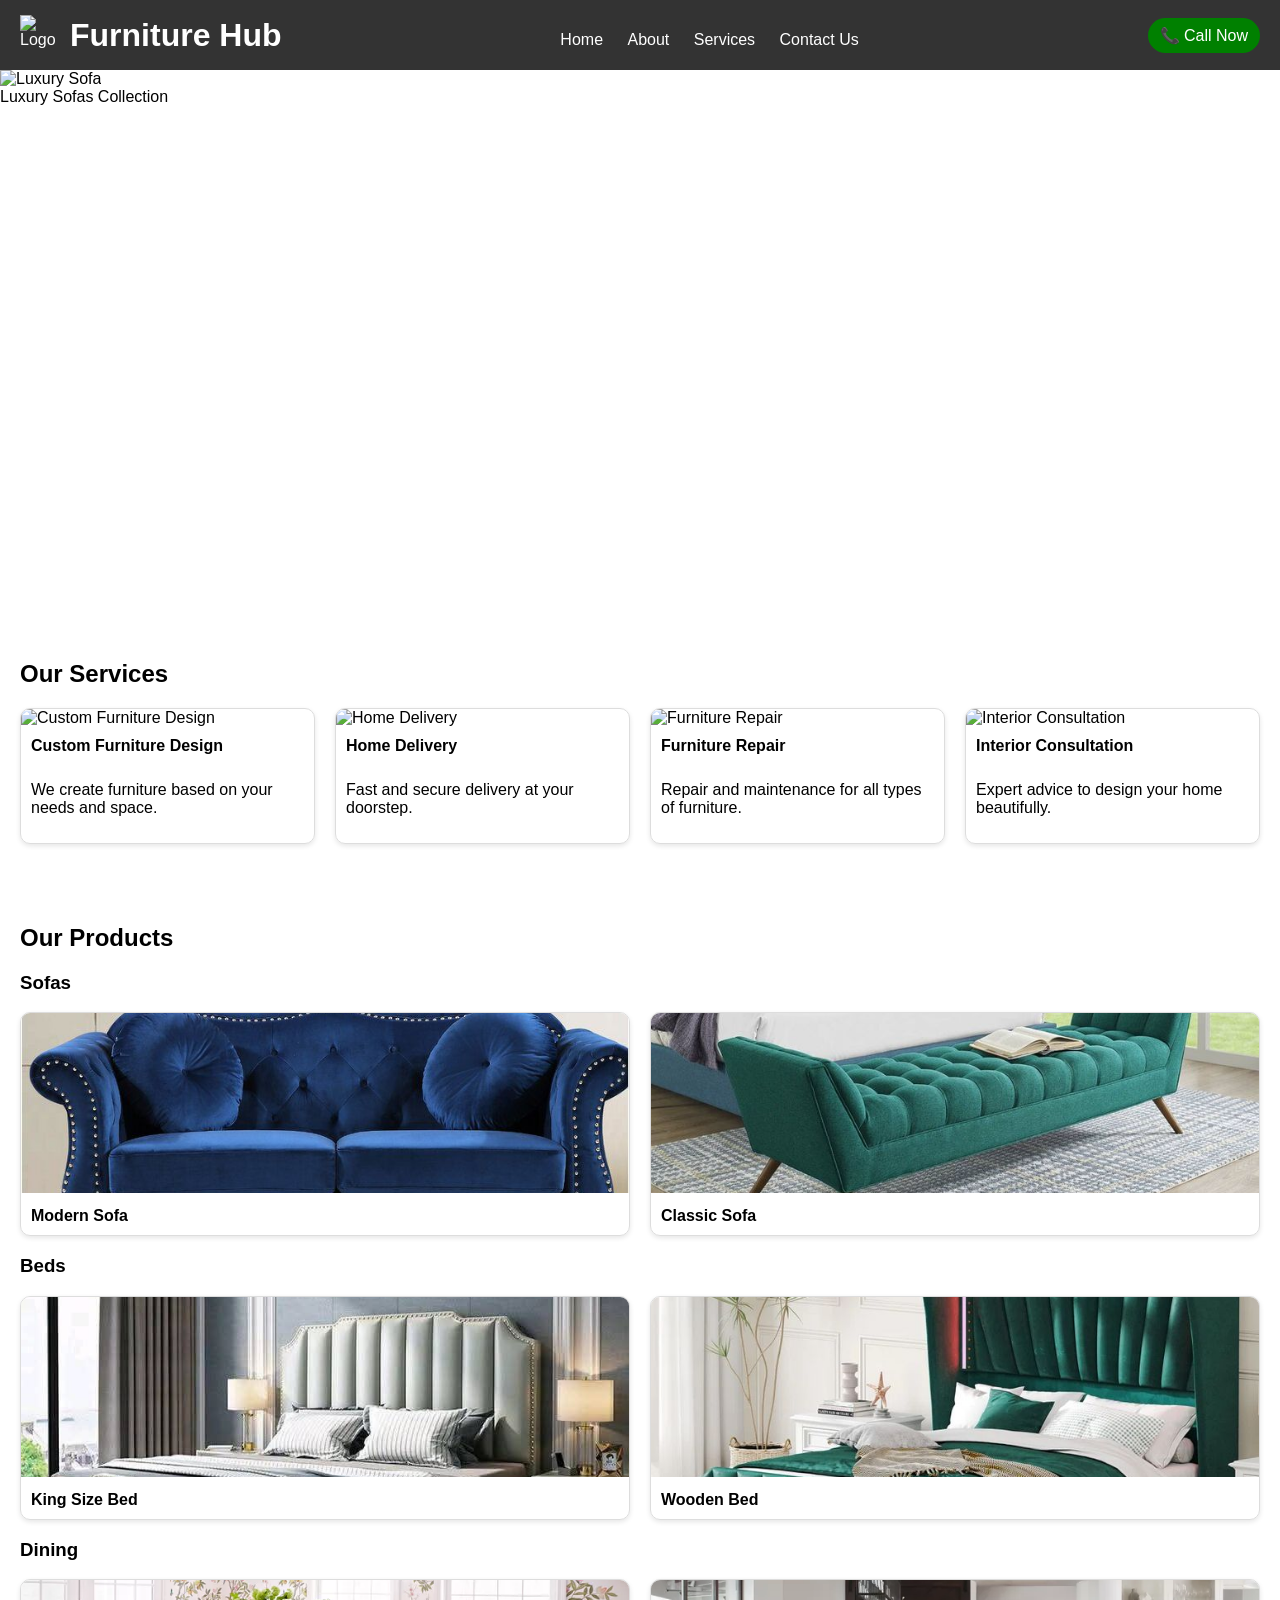
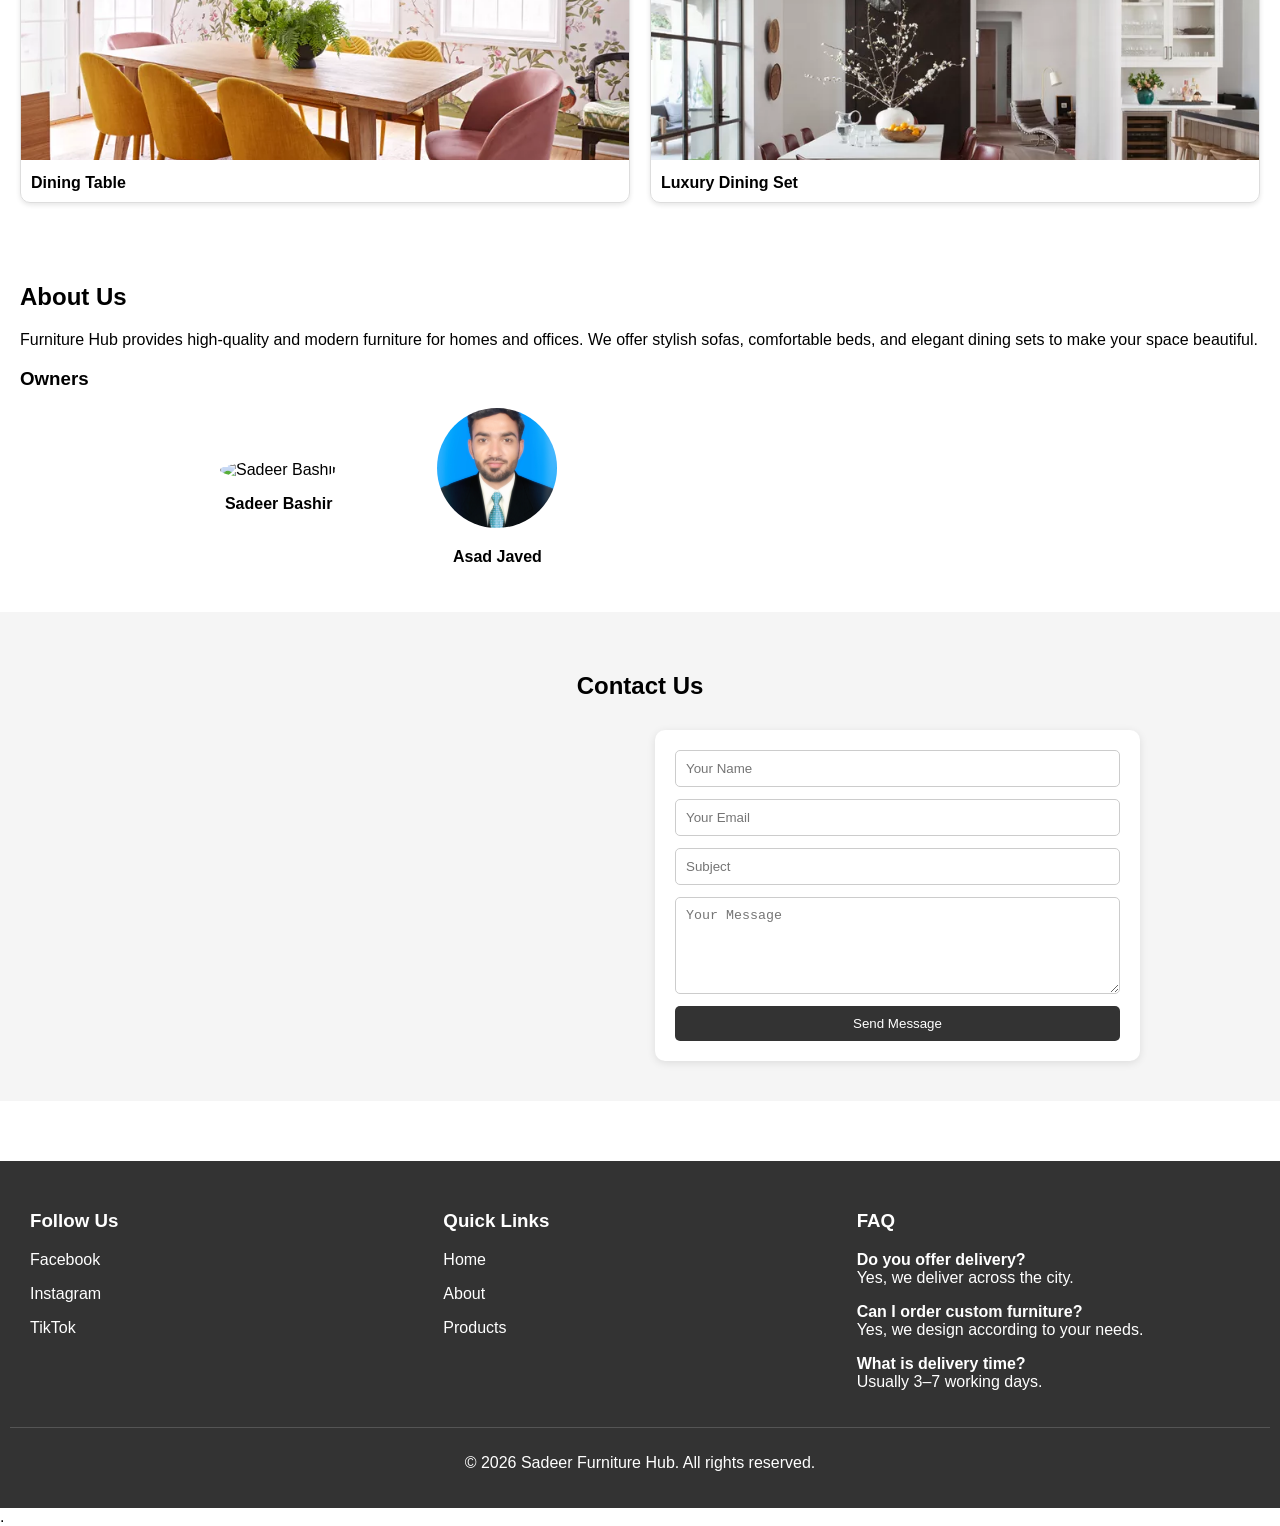
==== furniturehub.html @ c8f7354a "V1.0" ====
<!DOCTYPE html>
<html lang="en">
<head>
  <meta charset="UTF-8">
  <meta name="viewport" content="width=device-width, initial-scale=1.0">
  <title>Furniture Hub</title>

  <style>
    * { box-sizing: border-box; }

    body {
      margin: 0;
      font-family: Arial, sans-serif;
    }

    header {
      background: #333;
      color: white;
      padding: 15px 20px;
      display: flex;
      justify-content: space-between;
      align-items: center;
      flex-wrap: wrap;
    }

    nav {
      margin-top: 10px;
    }

    nav a {
      color: white;
      margin: 5px 10px;
      text-decoration: none;
      display: inline-block;
	  align-items:center;
    }

    /* Responsive Slider */
    .slider {
      position: relative;
      width: 100%;
      height: 60vh;
      overflow: hidden;
    }

    .slide {
      position: absolute;
      width: 100%;
      height: 100%;
      opacity: 0;
      transition: opacity 1s ease-in-out;
    }

    .slide img {
      width: 100%;
      height: 100%;
      object-fit: cover;
    }

    .active {
      opacity: 1;
    }

    section {
      padding: 30px 20px;
    }

    .products {
      display: grid;
      grid-template-columns: repeat(auto-fit, minmax(220px, 1fr));
      gap: 20px;
    }

    .card {
      border: 1px solid #ddd;
      border-radius: 10px;
      overflow: hidden;
      box-shadow: 0 2px 5px rgba(0,0,0,0.1);
    }

    .card img {
      width: 100%;
      height: 180px;
      object-fit: cover;
    }

    .card h3 {
      padding: 10px;
      margin: 0;
      font-size: 16px;
    }

    footer {
      background: #333;
      color: white;
      text-align: center;
      padding: 10px;
    }

    /* Mobile */
    @media (max-width: 768px) {
      header {
        flex-direction: column;
        align-items: flex-start;
      }

      .slider {
        height: 40vh;
      }

      nav {
        width: 100%;
      }

      nav a {
        display: block;
        margin: 8px 0;
      }
    }
    #contact {
  padding: 40px 20px;
  background: #f5f5f5;
}

#contact h2 {
  text-align: center;
  margin-bottom: 30px;
}

.contact-container {
  display: grid;
  grid-template-columns: repeat(auto-fit, minmax(280px, 1fr));
  gap: 30px;
  max-width: 1000px;
  margin: auto;
}

.contact-info {
  background: white;
  padding: 20px;
  border-radius: 10px;
  box-shadow: 0 2px 8px rgba(0,0,0,0.1);
}

.contact-form {
  background: white;
  padding: 20px;
  border-radius: 10px;
  box-shadow: 0 2px 8px rgba(0,0,0,0.1);
  display: flex;
  flex-direction: column;
}

.contact-form input,
.contact-form textarea {
  margin-bottom: 12px;
  padding: 10px;
  border: 1px solid #ccc;
  border-radius: 5px;
  outline: none;
}

.contact-form button {
  padding: 10px;
  background: #333;
  color: white;
  border: none;
  cursor: pointer;
  border-radius: 5px;
}

.contact-form button:hover {
  background: #555;
}
 .call-btn {
      position: fixed;
      bottom: 20px;
      right: 20px;
      background: green;
      color: white;
      padding: 12px 16px;
      border-radius: 50px;
      text-decoration: none;
      font-weight: bold;
    }
  </style>
</head>

<body>

<header>
  <div style="display:flex; align-items:center; gap:10px;">
    <img src="https://cdn-icons-png.flaticon.com/512/3081/3081559.png" alt="Logo" style="width:40px; height:40px; object-fit:contain;">
    <h1 style="margin:0;">Furniture Hub</h1>
  </div>
  <nav>
    <a href="#home">Home</a>
    <a href="#about">About</a>
    <a href="#services">Services</a>
    <a href="#contact">Contact Us</a>
  </nav>
  <a href="tel:03161550026" style="
  background: green;
  color: white;
  padding: 8px 12px;
  border-radius: 20px;
  text-decoration: none;
  margin-left: 10px;
">
  📞 Call Now
</a>
</header>

<!-- Responsive Slider -->
<!-- Modern Furniture Slider -->
<div class="slider" id="home">

  <div class="slide active">
    <img src="https://images.unsplash.com/photo-1505691938895-1758d7feb511?auto=format&fit=crop&w=1600&q=80" alt="Luxury Sofa">
    <div class="overlay">Luxury Sofas Collection</div>
  </div>

  <div class="slide">
    <img src="https://images.unsplash.com/photo-1501045661006-fcebe0257c3f?auto=format&fit=crop&w=1600&q=80" alt="Modern Living Room">
    <div class="overlay">Modern Living Room Designs</div>
  </div>

  <div class="slide">
    <img src="https://images.unsplash.com/photo-1505693416388-ac5ce068fe85?auto=format&fit=crop&w=1600&q=80" alt="Bedroom Furniture">
    <div class="overlay">Comfortable Bedroom Setup</div>
  </div>

  <div class="slide">
    <img src="https://images.unsplash.com/photo-1600585154526-990dced4db0d?auto=format&fit=crop&w=1600&q=80" alt="Dining Set">
    <div class="overlay">Elegant Dining Collection</div>
  </div>
</div>

<!-- Services Listing Section -->
<section id="our-services">
  <h2>Our Services</h2>

  <div class="products">

    <div class="card">
      <img src="https://images.unsplash.com/photo-1524758631624-e2822e304c36?auto=format&fit=crop&w=800&q=80" alt="Custom Furniture Design">
      <h3>Custom Furniture Design</h3>
      <p style="padding: 0 10px 10px;">We create furniture based on your needs and space.</p>
    </div>

    <div class="card">
      <img src="https://images.unsplash.com/photo-1581578731548-c64695cc6952?auto=format&fit=crop&w=800&q=80" alt="Home Delivery">
      <h3>Home Delivery</h3>
      <p style="padding: 0 10px 10px;">Fast and secure delivery at your doorstep.</p>
    </div>

    <div class="card">
      <img src="https://images.unsplash.com/photo-1586023492125-27b2c045efd7?auto=format&fit=crop&w=800&q=80" alt="Furniture Repair">
      <h3>Furniture Repair</h3>
      <p style="padding: 0 10px 10px;">Repair and maintenance for all types of furniture.</p>
    </div>

    <div class="card">
      <img src="https://images.unsplash.com/photo-1505691723518-36a5ac3b2f85?auto=format&fit=crop&w=800&q=80" alt="Interior Consultation">
      <h3>Interior Consultation</h3>
      <p style="padding: 0 10px 10px;">Expert advice to design your home beautifully.</p>
    </div>

  </div>
</section>

<section id="services">
  <h2>Our Products</h2>

  <h3>Sofas</h3>
  <div class="products">
    <div class="card">
      <img src="images\sofa.jpeg" alt="Modern Sofa" loading="lazy" referrerpolicy="no-referrer">
      <h3>Modern Sofa</h3>
    </div>
    <div class="card">
      <img src="images\sofa1.jpeg" alt="Classic Sofa" loading="lazy" referrerpolicy="no-referrer">
      <h3>Classic Sofa</h3>
    </div>
  </div>

  <h3>Beds</h3>
  <div class="products">
    <div class="card">
      <img src="images\image2.jpeg" alt="King Size Bed" loading="lazy" referrerpolicy="no-referrer">
      <h3>King Size Bed</h3>
    </div>
    <div class="card">
      <img src="images\image3.jpeg" alt="Wooden Bed" loading="lazy" referrerpolicy="no-referrer">
      <h3>Wooden Bed</h3>
    </div>
  </div>

  <h3>Dining</h3>
  <div class="products">
    <div class="card">
      <img src="images\dining.jpeg" alt="Dining Table" loading="lazy" referrerpolicy="no-referrer">
      <h3>Dining Table</h3>
    </div>
    <div class="card">
      <img src="images\dining1.jpeg" alt="Luxury Dining Set" loading="lazy" referrerpolicy="no-referrer">
      <h3>Luxury Dining Set</h3>
    </div>
  </div>

</section>
<section id="about">
  <h2>About Us</h2>
  <p>Furniture Hub provides high-quality and modern furniture for homes and offices. We offer stylish sofas, comfortable beds, and elegant dining sets to make your space beautiful.</p>

  <h3>Owners</h3>
  <div style="display:flex; flex-wrap:wrap; gap:100px; align-items:center;margin-left:200px;">
    <div style="text-align:center;">
      <img src="https://cdn-icons-png.flaticon.com/512/3135/3135715.png" alt="Sadeer Bashir" style="width:120px; height:120px; border-radius:50%; object-fit:cover;">
      <p><strong>Sadeer Bashir</strong></p>
    </div>

    <div style="text-align:center;">
      <img src="images/owner1.png" alt="Asad Javed" style="width:120px; height:120px; border-radius:50%; object-fit:cover;">
      <p><strong>Asad Javed</strong></p>
    </div>
  </div>
  </Section>
  <section id="contact">
  <h2>Contact Us</h2>

  <div class="contact-container">
    
    <iframe 
    src="https://www.google.com/maps?q=King+Mall+Gujranwala&output=embed" 
    width="100%" 
    height="300" 
    style="border:0; border-radius:10px;" 
    allowfullscreen="" 
    loading="lazy">
  </iframe>

    <form class="contact-form">
      <input type="text" placeholder="Your Name" required>
      <input type="email" placeholder="Your Email" required>
      <input type="text" placeholder="Subject">
      <textarea rows="5" placeholder="Your Message"></textarea>
      <button type="submit">Send Message</button>
    </form>

  </div>
</section>
  <Section>

  <!-- <h3>Location</h3>
  <p>Near King Mall, Gujranwala</p> -->

 
</section>

<footer>
  <div style="display:grid; grid-template-columns: repeat(auto-fit, minmax(220px,1fr)); gap:20px; padding:20px; text-align:left;">
    
    <div>
      <h3>Follow Us</h3>
      <p><a href="#" style="color:white; text-decoration:none;">Facebook</a></p>
      <p><a href="#" style="color:white; text-decoration:none;">Instagram</a></p>
      <p><a href="#" style="color:white; text-decoration:none;">TikTok</a></p>
    </div>

    <div>
      <h3>Quick Links</h3>
      <p><a href="#home" style="color:white; text-decoration:none;">Home</a></p>
      <p><a href="#about" style="color:white; text-decoration:none;">About</a></p>
      <p><a href="#services" style="color:white; text-decoration:none;">Products</a></p>
    </div>

    <div>
      <h3>FAQ</h3>
      <p><strong>Do you offer delivery?</strong><br>Yes, we deliver across the city.</p>
      <p><strong>Can I order custom furniture?</strong><br>Yes, we design according to your needs.</p>
      <p><strong>What is delivery time?</strong><br>Usually 3–7 working days.</p>
    </div>

  </div>

  <div style="text-align:center; padding:10px; border-top:1px solid #555;">
    <p>© 2026 Sadeer Furniture Hub. All rights reserved.</p>
  </div>
</footer>.
<!-- <a class="call-btn" href="tel:03161550026">📞 Call Now</a> -->
<script>
  let slides = document.querySelectorAll('.slide');
  let index = 0;

  function showSlide() {
    slides.forEach((slide) => slide.classList.remove('active'));
    slides[index].classList.add('active');
    index = (index + 1) % slides.length;
  }

  setInterval(showSlide, 3000);

  function sendToWhatsApp() {
  let name = document.getElementById("name").value;
  let email = document.getElementById("email").value;
  let subject = document.getElementById("subject").value;
  let message = document.getElementById("message").value;

  let phone = "923161550026"; // your WhatsApp number (country code + number)

  let text =
`Hello Furniture Hub,
Name: ${name}
Email: ${email}
Subject: ${subject}
Message: ${message}`;

  let url = "https://wa.me/" + phone + "?text=" + encodeURIComponent(text);

  window.open(url, "_blank");
}
</script>

</body>
</html>
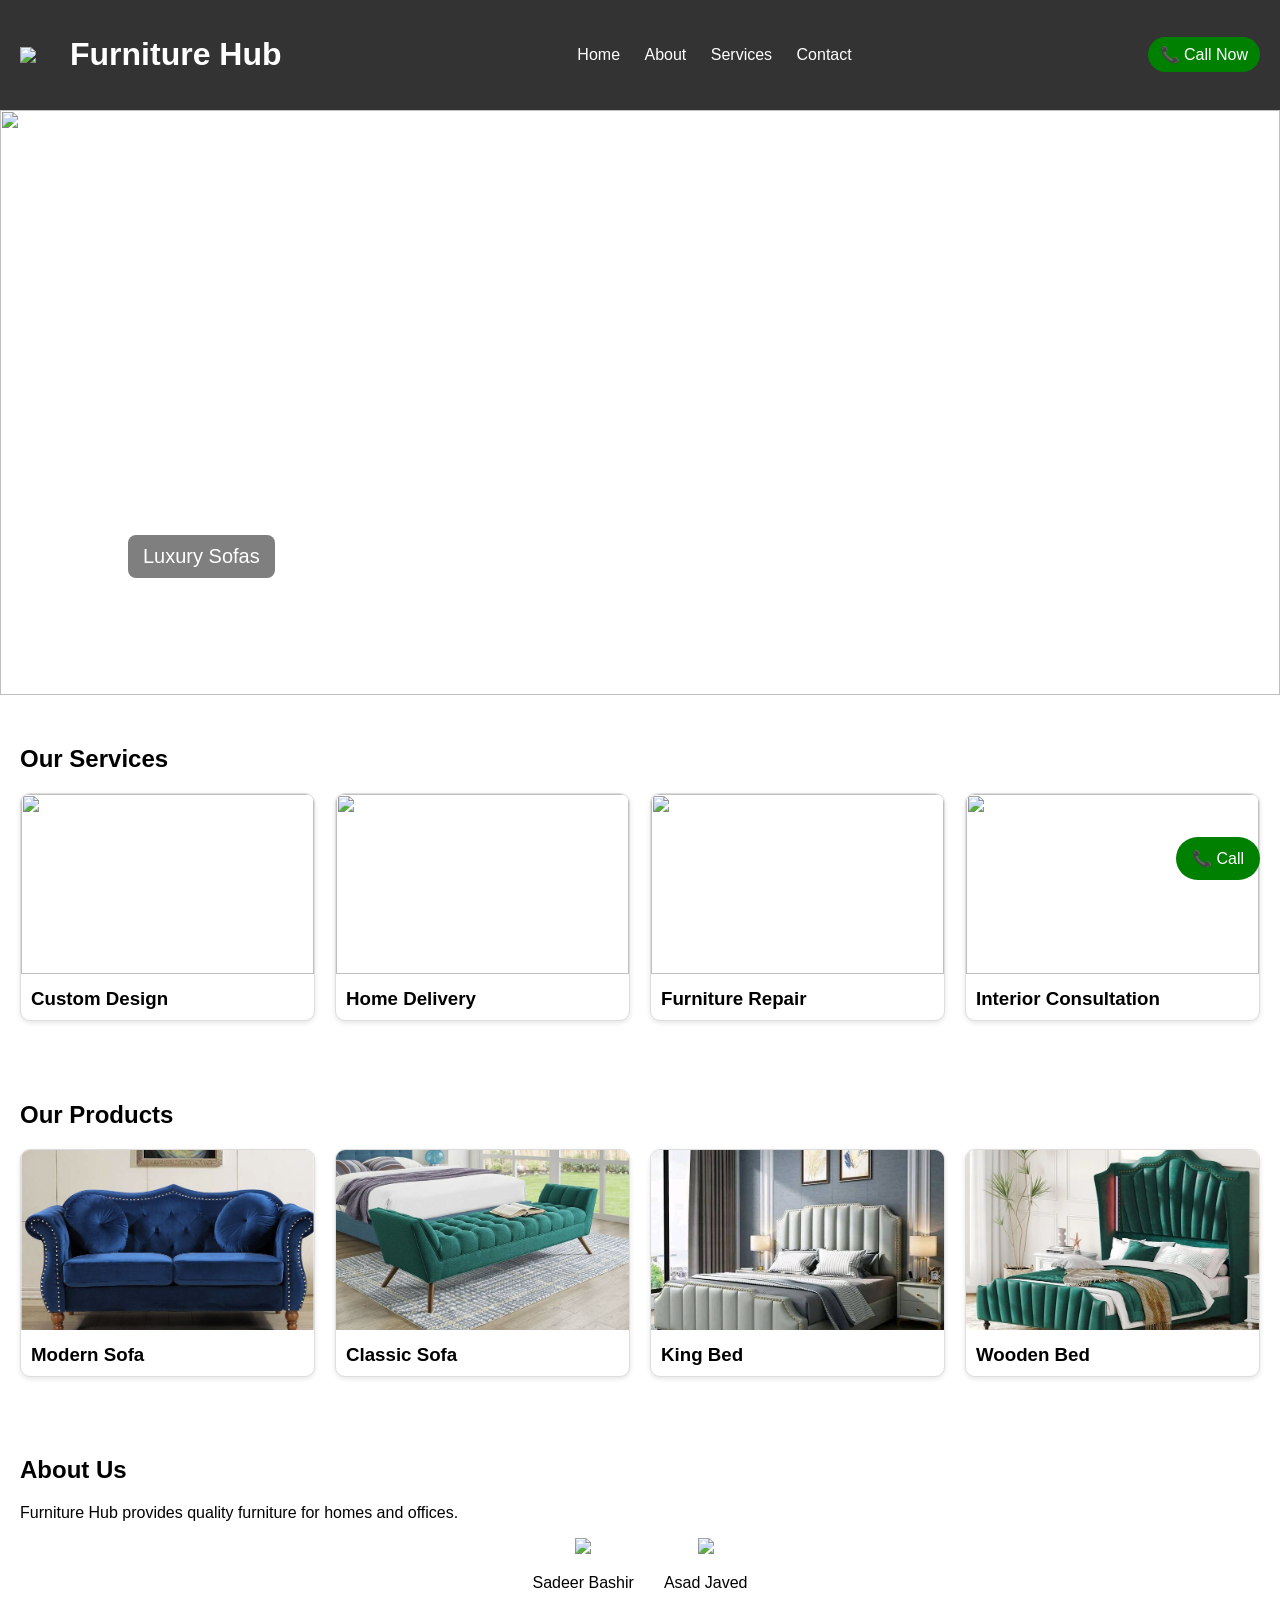
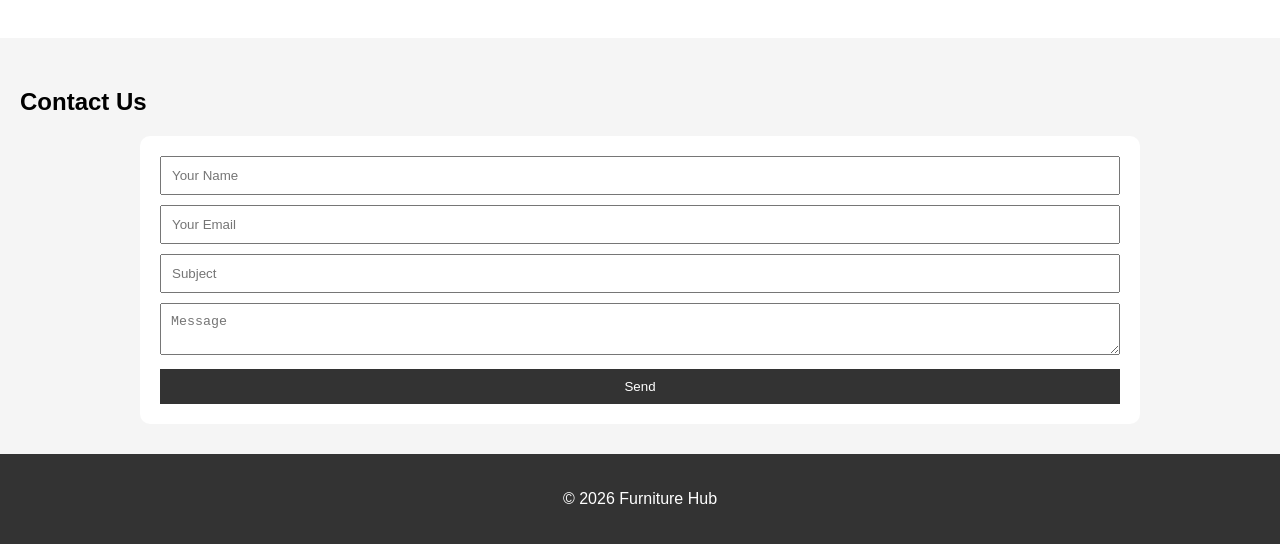
==== commit 41cdae8f: "V1.1" ====
--- a/furniturehub.html
+++ b/furniturehub.html
@@ -1,426 +1,348 @@
 <!DOCTYPE html>
 <html lang="en">
 <head>
-  <meta charset="UTF-8">
-  <meta name="viewport" content="width=device-width, initial-scale=1.0">
-  <title>Furniture Hub</title>
-
-  <style>
-    * { box-sizing: border-box; }
-
-    body {
-      margin: 0;
-      font-family: Arial, sans-serif;
-    }
-
-    header {
-      background: #333;
-      color: white;
-      padding: 15px 20px;
-      display: flex;
-      justify-content: space-between;
-      align-items: center;
-      flex-wrap: wrap;
-    }
-
-    nav {
-      margin-top: 10px;
-    }
-
-    nav a {
-      color: white;
-      margin: 5px 10px;
-      text-decoration: none;
-      display: inline-block;
-	  align-items:center;
-    }
-
-    /* Responsive Slider */
-    .slider {
-      position: relative;
-      width: 100%;
-      height: 60vh;
-      overflow: hidden;
-    }
-
-    .slide {
-      position: absolute;
-      width: 100%;
-      height: 100%;
-      opacity: 0;
-      transition: opacity 1s ease-in-out;
-    }
-
-    .slide img {
-      width: 100%;
-      height: 100%;
-      object-fit: cover;
-    }
-
-    .active {
-      opacity: 1;
-    }
-
-    section {
-      padding: 30px 20px;
-    }
-
-    .products {
-      display: grid;
-      grid-template-columns: repeat(auto-fit, minmax(220px, 1fr));
-      gap: 20px;
-    }
-
-    .card {
-      border: 1px solid #ddd;
-      border-radius: 10px;
-      overflow: hidden;
-      box-shadow: 0 2px 5px rgba(0,0,0,0.1);
-    }
-
-    .card img {
-      width: 100%;
-      height: 180px;
-      object-fit: cover;
-    }
-
-    .card h3 {
-      padding: 10px;
-      margin: 0;
-      font-size: 16px;
-    }
-
-    footer {
-      background: #333;
-      color: white;
-      text-align: center;
-      padding: 10px;
-    }
-
-    /* Mobile */
-    @media (max-width: 768px) {
-      header {
-        flex-direction: column;
-        align-items: flex-start;
-      }
-
-      .slider {
-        height: 40vh;
-      }
-
-      nav {
-        width: 100%;
-      }
-
-      nav a {
-        display: block;
-        margin: 8px 0;
-      }
-    }
-    #contact {
-  padding: 40px 20px;
+<meta charset="UTF-8">
+<meta name="viewport" content="width=device-width, initial-scale=1.0">
+<title>Furniture Hub</title>
+
+<style>
+* { box-sizing: border-box; }
+
+body {
+  margin: 0;
+  font-family: Arial, sans-serif;
+}
+
+/* HEADER */
+header {
+  background: #333;
+  color: white;
+  padding: 15px 20px;
+  display: flex;
+  justify-content: space-between;
+  align-items: center;
+  flex-wrap: wrap;
+  position: sticky;
+  top: 0;
+  z-index: 1000;
+}
+
+nav a {
+  color: white;
+  margin: 5px 10px;
+  text-decoration: none;
+}
+
+/* SLIDER */
+.slider {
+  position: relative;
+  width: 100%;
+  height: 65vh;
+  overflow: hidden;
+}
+
+.slide {
+  position: absolute;
+  width: 100%;
+  height: 100%;
+  opacity: 0;
+  transition: opacity 1s ease-in-out;
+}
+
+.slide img {
+  width: 100%;
+  height: 100%;
+  object-fit: cover;
+}
+
+.active {
+  opacity: 1;
+}
+
+.overlay {
+  position: absolute;
+  bottom: 20%;
+  left: 10%;
+  color: white;
+  background: rgba(0,0,0,0.5);
+  padding: 10px 15px;
+  border-radius: 8px;
+  font-size: 20px;
+}
+
+/* SECTIONS */
+section {
+  padding: 30px 20px;
+}
+
+/* PRODUCTS */
+.products {
+  display: grid;
+  grid-template-columns: repeat(auto-fit, minmax(220px, 1fr));
+  gap: 20px;
+}
+
+.card {
+  border: 1px solid #ddd;
+  border-radius: 10px;
+  overflow: hidden;
+  box-shadow: 0 2px 5px rgba(0,0,0,0.1);
+  background: white;
+}
+
+.card img {
+  width: 100%;
+  height: 180px;
+  object-fit: cover;
+}
+
+.card h3 {
+  padding: 10px;
+  margin: 0;
+}
+
+/* CONTACT */
+#contact {
   background: #f5f5f5;
-}
-
-#contact h2 {
-  text-align: center;
-  margin-bottom: 30px;
 }
 
 .contact-container {
   display: grid;
   grid-template-columns: repeat(auto-fit, minmax(280px, 1fr));
-  gap: 30px;
+  gap: 20px;
   max-width: 1000px;
   margin: auto;
-}
-
-.contact-info {
-  background: white;
-  padding: 20px;
-  border-radius: 10px;
-  box-shadow: 0 2px 8px rgba(0,0,0,0.1);
 }
 
 .contact-form {
   background: white;
   padding: 20px;
   border-radius: 10px;
-  box-shadow: 0 2px 8px rgba(0,0,0,0.1);
-  display: flex;
-  flex-direction: column;
 }
 
 .contact-form input,
 .contact-form textarea {
-  margin-bottom: 12px;
+  width: 100%;
+  margin-bottom: 10px;
   padding: 10px;
-  border: 1px solid #ccc;
-  border-radius: 5px;
-  outline: none;
 }
 
 .contact-form button {
+  width: 100%;
   padding: 10px;
   background: #333;
   color: white;
   border: none;
   cursor: pointer;
-  border-radius: 5px;
-}
-
-.contact-form button:hover {
-  background: #555;
-}
- .call-btn {
-      position: fixed;
-      bottom: 20px;
-      right: 20px;
-      background: green;
-      color: white;
-      padding: 12px 16px;
-      border-radius: 50px;
-      text-decoration: none;
-      font-weight: bold;
-    }
-  </style>
+}
+
+/* FOOTER */
+footer {
+  background: #333;
+  color: white;
+  text-align: center;
+  padding: 20px;
+}
+
+.call-btn {
+  position: fixed;
+  bottom: 20px;
+  right: 20px;
+  background: green;
+  color: white;
+  padding: 12px 16px;
+  border-radius: 50px;
+  text-decoration: none;
+}
+
+/* MOBILE */
+@media (max-width: 768px) {
+  header {
+    flex-direction: column;
+    align-items: flex-start;
+  }
+
+  .slider {
+    height: 40vh;
+  }
+
+  .overlay {
+    font-size: 14px;
+  }
+}
+</style>
 </head>
 
 <body>
 
 <header>
-  <div style="display:flex; align-items:center; gap:10px;">
-    <img src="https://cdn-icons-png.flaticon.com/512/3081/3081559.png" alt="Logo" style="width:40px; height:40px; object-fit:contain;">
-    <h1 style="margin:0;">Furniture Hub</h1>
-  </div>
+  <div style="display:flex;align-items:center;gap:10px;">
+    <img src="https://cdn-icons-png.flaticon.com/512/3081/3081559.png" width="40">
+    <h1>Furniture Hub</h1>
+  </div>
+
   <nav>
     <a href="#home">Home</a>
     <a href="#about">About</a>
-    <a href="#services">Services</a>
-    <a href="#contact">Contact Us</a>
+    <a href="#our-services">Services</a>
+    <a href="#contact">Contact</a>
   </nav>
-  <a href="tel:03161550026" style="
-  background: green;
-  color: white;
-  padding: 8px 12px;
-  border-radius: 20px;
-  text-decoration: none;
-  margin-left: 10px;
-">
-  📞 Call Now
-</a>
+
+  <a href="tel:03161550026" style="background:green;color:white;padding:8px 12px;border-radius:20px;text-decoration:none;">
+    📞 Call Now
+  </a>
 </header>
 
-<!-- Responsive Slider -->
-<!-- Modern Furniture Slider -->
+<!-- SLIDER -->
 <div class="slider" id="home">
 
   <div class="slide active">
-    <img src="https://images.unsplash.com/photo-1505691938895-1758d7feb511?auto=format&fit=crop&w=1600&q=80" alt="Luxury Sofa">
-    <div class="overlay">Luxury Sofas Collection</div>
+    <img src="https://images.unsplash.com/photo-1505691938895-1758d7feb511?auto=format&fit=crop&w=1600&q=80">
+    <div class="overlay">Luxury Sofas</div>
   </div>
 
   <div class="slide">
-    <img src="https://images.unsplash.com/photo-1501045661006-fcebe0257c3f?auto=format&fit=crop&w=1600&q=80" alt="Modern Living Room">
-    <div class="overlay">Modern Living Room Designs</div>
+    <img src="https://images.unsplash.com/photo-1501045661006-fcebe0257c3f?auto=format&fit=crop&w=1600&q=80">
+    <div class="overlay">Modern Living Room</div>
   </div>
 
   <div class="slide">
-    <img src="https://images.unsplash.com/photo-1505693416388-ac5ce068fe85?auto=format&fit=crop&w=1600&q=80" alt="Bedroom Furniture">
-    <div class="overlay">Comfortable Bedroom Setup</div>
+    <img src="https://images.unsplash.com/photo-1505693416388-ac5ce068fe85?auto=format&fit=crop&w=1600&q=80">
+    <div class="overlay">Comfortable Bedroom</div>
   </div>
 
   <div class="slide">
-    <img src="https://images.unsplash.com/photo-1600585154526-990dced4db0d?auto=format&fit=crop&w=1600&q=80" alt="Dining Set">
-    <div class="overlay">Elegant Dining Collection</div>
-  </div>
-</div>
-
-<!-- Services Listing Section -->
+    <img src="https://images.unsplash.com/photo-1600585154526-990dced4db0d?auto=format&fit=crop&w=1600&q=80">
+    <div class="overlay">Dining Collection</div>
+  </div>
+</div>
+
+<!-- SERVICES -->
 <section id="our-services">
-  <h2>Our Services</h2>
-
-  <div class="products">
-
-    <div class="card">
-      <img src="https://images.unsplash.com/photo-1524758631624-e2822e304c36?auto=format&fit=crop&w=800&q=80" alt="Custom Furniture Design">
-      <h3>Custom Furniture Design</h3>
-      <p style="padding: 0 10px 10px;">We create furniture based on your needs and space.</p>
-    </div>
-
-    <div class="card">
-      <img src="https://images.unsplash.com/photo-1581578731548-c64695cc6952?auto=format&fit=crop&w=800&q=80" alt="Home Delivery">
-      <h3>Home Delivery</h3>
-      <p style="padding: 0 10px 10px;">Fast and secure delivery at your doorstep.</p>
-    </div>
-
-    <div class="card">
-      <img src="https://images.unsplash.com/photo-1586023492125-27b2c045efd7?auto=format&fit=crop&w=800&q=80" alt="Furniture Repair">
-      <h3>Furniture Repair</h3>
-      <p style="padding: 0 10px 10px;">Repair and maintenance for all types of furniture.</p>
-    </div>
-
-    <div class="card">
-      <img src="https://images.unsplash.com/photo-1505691723518-36a5ac3b2f85?auto=format&fit=crop&w=800&q=80" alt="Interior Consultation">
-      <h3>Interior Consultation</h3>
-      <p style="padding: 0 10px 10px;">Expert advice to design your home beautifully.</p>
-    </div>
-
-  </div>
+<h2>Our Services</h2>
+
+<div class="products">
+
+  <div class="card">
+    <img src="https://images.unsplash.com/photo-1524758631624-e2822e304c36?auto=format&fit=crop&w=800&q=80">
+    <h3>Custom Design</h3>
+  </div>
+
+  <div class="card">
+    <img src="https://images.unsplash.com/photo-1581578731548-c64695cc6952?auto=format&fit=crop&w=800&q=80">
+    <h3>Home Delivery</h3>
+  </div>
+
+  <div class="card">
+    <img src="https://images.unsplash.com/photo-1586023492125-27b2c045efd7?auto=format&fit=crop&w=800&q=80">
+    <h3>Furniture Repair</h3>
+  </div>
+
+  <div class="card">
+    <img src="https://images.unsplash.com/photo-1505691723518-36a5ac3b2f85?auto=format&fit=crop&w=800&q=80">
+    <h3>Interior Consultation</h3>
+  </div>
+
+</div>
 </section>
 
-<section id="services">
-  <h2>Our Products</h2>
-
-  <h3>Sofas</h3>
-  <div class="products">
-    <div class="card">
-      <img src="images\sofa.jpeg" alt="Modern Sofa" loading="lazy" referrerpolicy="no-referrer">
-      <h3>Modern Sofa</h3>
-    </div>
-    <div class="card">
-      <img src="images\sofa1.jpeg" alt="Classic Sofa" loading="lazy" referrerpolicy="no-referrer">
-      <h3>Classic Sofa</h3>
-    </div>
-  </div>
-
-  <h3>Beds</h3>
-  <div class="products">
-    <div class="card">
-      <img src="images\image2.jpeg" alt="King Size Bed" loading="lazy" referrerpolicy="no-referrer">
-      <h3>King Size Bed</h3>
-    </div>
-    <div class="card">
-      <img src="images\image3.jpeg" alt="Wooden Bed" loading="lazy" referrerpolicy="no-referrer">
-      <h3>Wooden Bed</h3>
-    </div>
-  </div>
-
-  <h3>Dining</h3>
-  <div class="products">
-    <div class="card">
-      <img src="images\dining.jpeg" alt="Dining Table" loading="lazy" referrerpolicy="no-referrer">
-      <h3>Dining Table</h3>
-    </div>
-    <div class="card">
-      <img src="images\dining1.jpeg" alt="Luxury Dining Set" loading="lazy" referrerpolicy="no-referrer">
-      <h3>Luxury Dining Set</h3>
-    </div>
-  </div>
-
+<!-- PRODUCTS -->
+<section>
+<h2>Our Products</h2>
+
+<div class="products">
+  <div class="card">
+    <img src="images/sofa.jpeg">
+    <h3>Modern Sofa</h3>
+  </div>
+
+  <div class="card">
+    <img src="images/sofa1.jpeg">
+    <h3>Classic Sofa</h3>
+  </div>
+
+  <div class="card">
+    <img src="images/image2.jpeg">
+    <h3>King Bed</h3>
+  </div>
+
+  <div class="card">
+    <img src="images/image3.jpeg">
+    <h3>Wooden Bed</h3>
+  </div>
+</div>
 </section>
+
+<!-- ABOUT -->
 <section id="about">
-  <h2>About Us</h2>
-  <p>Furniture Hub provides high-quality and modern furniture for homes and offices. We offer stylish sofas, comfortable beds, and elegant dining sets to make your space beautiful.</p>
-
-  <h3>Owners</h3>
-  <div style="display:flex; flex-wrap:wrap; gap:100px; align-items:center;margin-left:200px;">
-    <div style="text-align:center;">
-      <img src="https://cdn-icons-png.flaticon.com/512/3135/3135715.png" alt="Sadeer Bashir" style="width:120px; height:120px; border-radius:50%; object-fit:cover;">
-      <p><strong>Sadeer Bashir</strong></p>
-    </div>
-
-    <div style="text-align:center;">
-      <img src="images/owner1.png" alt="Asad Javed" style="width:120px; height:120px; border-radius:50%; object-fit:cover;">
-      <p><strong>Asad Javed</strong></p>
-    </div>
-  </div>
-  </Section>
-  <section id="contact">
-  <h2>Contact Us</h2>
-
-  <div class="contact-container">
-    
-    <iframe 
-    src="https://www.google.com/maps?q=King+Mall+Gujranwala&output=embed" 
-    width="100%" 
-    height="300" 
-    style="border:0; border-radius:10px;" 
-    allowfullscreen="" 
-    loading="lazy">
-  </iframe>
-
-    <form class="contact-form">
-      <input type="text" placeholder="Your Name" required>
-      <input type="email" placeholder="Your Email" required>
-      <input type="text" placeholder="Subject">
-      <textarea rows="5" placeholder="Your Message"></textarea>
-      <button type="submit">Send Message</button>
-    </form>
-
-  </div>
+<h2>About Us</h2>
+
+<p>Furniture Hub provides quality furniture for homes and offices.</p>
+
+<div style="display:flex;flex-wrap:wrap;gap:30px;justify-content:center;">
+  <div style="text-align:center;">
+    <img src="https://cdn-icons-png.flaticon.com/512/3135/3135715.png" width="120">
+    <p>Sadeer Bashir</p>
+  </div>
+
+  <div style="text-align:center;">
+    <img src="https://cdn-icons-png.flaticon.com/512/3135/3135789.png" width="120">
+    <p>Asad Javed</p>
+  </div>
+</div>
 </section>
-  <Section>
-
-  <!-- <h3>Location</h3>
-  <p>Near King Mall, Gujranwala</p> -->
-
- 
+
+<!-- CONTACT -->
+<section id="contact">
+<h2>Contact Us</h2>
+
+<div class="contact-container">
+
+  <form class="contact-form" onsubmit="sendToWhatsApp(); return false;">
+    <input id="name" placeholder="Your Name" required>
+    <input id="email" placeholder="Your Email" required>
+    <input id="subject" placeholder="Subject">
+    <textarea id="message" placeholder="Message" required></textarea>
+    <button type="submit">Send</button>
+  </form>
+
+</div>
 </section>
 
+<!-- FOOTER -->
 <footer>
-  <div style="display:grid; grid-template-columns: repeat(auto-fit, minmax(220px,1fr)); gap:20px; padding:20px; text-align:left;">
-    
-    <div>
-      <h3>Follow Us</h3>
-      <p><a href="#" style="color:white; text-decoration:none;">Facebook</a></p>
-      <p><a href="#" style="color:white; text-decoration:none;">Instagram</a></p>
-      <p><a href="#" style="color:white; text-decoration:none;">TikTok</a></p>
-    </div>
-
-    <div>
-      <h3>Quick Links</h3>
-      <p><a href="#home" style="color:white; text-decoration:none;">Home</a></p>
-      <p><a href="#about" style="color:white; text-decoration:none;">About</a></p>
-      <p><a href="#services" style="color:white; text-decoration:none;">Products</a></p>
-    </div>
-
-    <div>
-      <h3>FAQ</h3>
-      <p><strong>Do you offer delivery?</strong><br>Yes, we deliver across the city.</p>
-      <p><strong>Can I order custom furniture?</strong><br>Yes, we design according to your needs.</p>
-      <p><strong>What is delivery time?</strong><br>Usually 3–7 working days.</p>
-    </div>
-
-  </div>
-
-  <div style="text-align:center; padding:10px; border-top:1px solid #555;">
-    <p>© 2026 Sadeer Furniture Hub. All rights reserved.</p>
-  </div>
-</footer>.
-<!-- <a class="call-btn" href="tel:03161550026">📞 Call Now</a> -->
+<p>© 2026 Furniture Hub</p>
+</footer>
+
+<a class="call-btn" href="tel:03161550026">📞 Call</a>
+
 <script>
-  let slides = document.querySelectorAll('.slide');
-  let index = 0;
-
-  function showSlide() {
-    slides.forEach((slide) => slide.classList.remove('active'));
-    slides[index].classList.add('active');
-    index = (index + 1) % slides.length;
-  }
-
-  setInterval(showSlide, 3000);
-
-  function sendToWhatsApp() {
+let slides = document.querySelectorAll('.slide');
+let index = 0;
+
+setInterval(() => {
+  slides.forEach(s => s.classList.remove('active'));
+  slides[index].classList.add('active');
+  index = (index + 1) % slides.length;
+}, 3000);
+
+function sendToWhatsApp() {
   let name = document.getElementById("name").value;
   let email = document.getElementById("email").value;
   let subject = document.getElementById("subject").value;
   let message = document.getElementById("message").value;
 
-  let phone = "923161550026"; // your WhatsApp number (country code + number)
+  let phone = "923161550026";
 
   let text =
-`Hello Furniture Hub,
-Name: ${name}
+`Name: ${name}
 Email: ${email}
 Subject: ${subject}
 Message: ${message}`;
 
-  let url = "https://wa.me/" + phone + "?text=" + encodeURIComponent(text);
-
-  window.open(url, "_blank");
+  window.open("https://wa.me/" + phone + "?text=" + encodeURIComponent(text), "_blank");
 }
 </script>
 
 </body>
-</html>
+</html>
